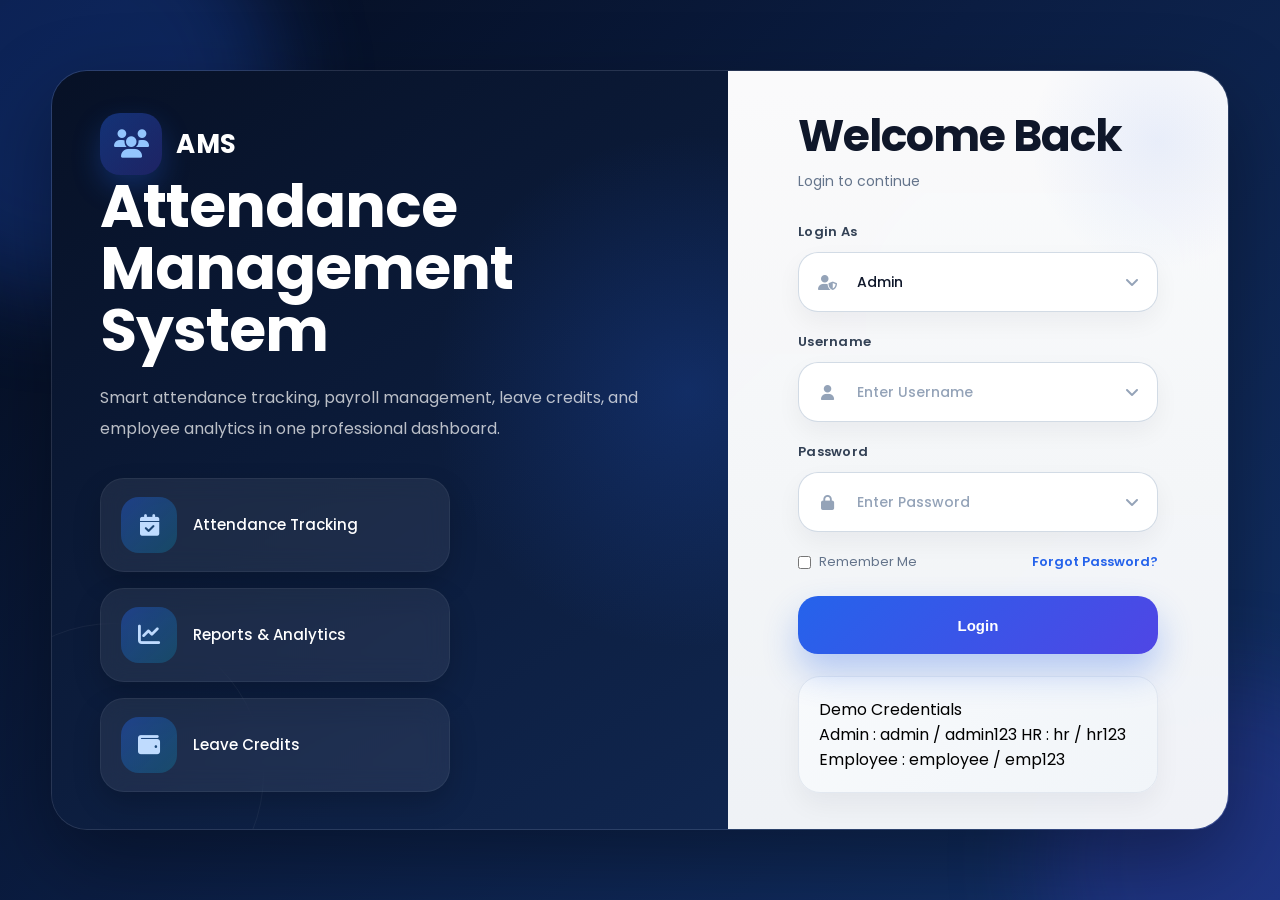
==== pages/attendance.html @ a7df5b88 "04062026" ====
<!DOCTYPE html>
<html lang="en">

<head>

    <meta charset="UTF-8" />

    <meta
        name="viewport"
        content="width=device-width, initial-scale=1.0"
    />

    <title>Attendance Management</title>
<link rel="icon" type="image/png" href="../assets/images/favicon.png">


    <!-- CSS -->
    <link rel="stylesheet" href="../css/sidebar.css" />
    <link rel="stylesheet" href="css/navbar.css" />
    <link rel="stylesheet" href="../css/attendance.css" />

    <!-- Google Fonts -->
    <link rel="preconnect" href="https://fonts.googleapis.com" />

    <link
        rel="preconnect"
        href="https://fonts.gstatic.com"
        crossorigin
    />

    <link
        href="https://fonts.googleapis.com/css2?family=Poppins:wght@300;400;500;600;700&display=swap"
        rel="stylesheet"
    />

    <!-- Font Awesome -->
    <link
        rel="stylesheet"
        href="https://cdnjs.cloudflare.com/ajax/libs/font-awesome/6.5.1/css/all.min.css"
    />

</head>

<body>

    <!-- Sidebar -->
    <div id="sidebar-container"></div>

    <!-- Main Content -->
    <main class="main-content">

        <!-- Header -->
        <section class="attendance-header">

            <div class="header-left">
                <h2>Attendance</h2>
                <p>Attendance Management System</p>
            </div>

            <div class="header-right">

                <button
                    class="mark-btn"
                    id="markAttendanceBtn"
                >
                    <i class="fa-solid fa-plus"></i>
                    Mark Attendance
                </button>

            </div>

        </section>


        <!-- Dashboard Cards -->
        <section class="cards-grid">

            <!-- Present -->
            <div class="dashboard-card">

                <div class="card-icon green">
                    <i class="fa-solid fa-user-check"></i>
                </div>

                <div class="card-info">
                    <span>PRESENT</span>
                    <h3>0</h3>
                </div>

            </div>

            <!-- Half Day -->
            <div class="dashboard-card">

                <div class="card-icon orange">
                    <i class="fa-solid fa-person-half-dress"></i>
                </div>

                <div class="card-info">
                    <span>HALF DAY</span>
                    <h3>0</h3>
                </div>

            </div>

            <!-- Full Leave -->
            <div class="dashboard-card">

                <div class="card-icon red">
                    <i class="fa-solid fa-user-xmark"></i>
                </div>

                <div class="card-info">
                    <span>FULL LEAVE</span>
                    <h3>0</h3>
                </div>

            </div>

            <!-- Week Off -->
            <div class="dashboard-card">

                <div class="card-icon purple">
                    <i class="fa-solid fa-calendar-week"></i>
                </div>

                <div class="card-info">
                    <span>WEEK OFF</span>
                    <h3>0</h3>
                </div>

            </div>

            <!-- OT Hours -->
            <div class="dashboard-card">

                <div class="card-icon blue">
                    <i class="fa-solid fa-clock"></i>
                </div>

                <div class="card-info">
                    <span>OT HOURS</span>
                    <h3>0</h3>
                </div>

            </div>

            <!-- Late Logins -->
            <div class="dashboard-card">

                <div class="card-icon orange">
                    <i class="fa-solid fa-user-clock"></i>
                </div>

                <div class="card-info">
                    <span>LATE LOGINS</span>
                    <h3>0</h3>
                </div>

            </div>

        </section>


        <!-- Attendance Records -->
        <section class="table-section">

            <div class="section-top">

                <div class="title-row">
                    <h3>Attendance Records</h3>
                </div>

                <div class="filters-row">

                    <div class="action-bar">

                        <!-- Search -->
                        <div class="search-box">

                            <i class="fa-solid fa-magnifying-glass"></i>

                            <input
                                type="text"
                                placeholder="Search Emp ID / Employee Name"
                            />

                        </div>

                        <!-- Date -->
                        <input
                            class="date-picker"
                            type="date"
                        />

                    </div>

                </div>

            </div>


            <!-- Table -->
            <div class="table-container">

                <table>

                    <thead>
                        <tr>
                            <th>Emp ID</th>
                            <th>Name</th>
                            <th>Role</th>
                            <th>Dept</th>
                            <th>Login</th>
                            <th>Break</th>
                            <th>Working Hours</th>
                            <th>OT Hours</th>
                            <th>Logout</th>
                            <th>Status</th>
                            <th>Actions</th>
                        </tr>
                    </thead>

                    <tbody id="attendanceTableBody"></tbody>

                </table><div class="pagination"><button>Prev</button><button>1</button><button>2</button><button>Next</button></div>

            </div>

        </section>


        <!-- Attendance Modal -->
<div
    class="modal-overlay"
    id="attendanceModal"
>

    <div class="attendance-modal">

        <!-- Header -->
        <div class="modal-head">

            <h3>
                Mark Attendance
            </h3>

            <button
                id="closeAttendanceModal"
                type="button"
            >
                &times;
            </button>

        </div>


        <!-- Form -->

        <form id="attendanceForm">

           
            <div class="modal-body">

    <!-- Employee + Date -->

    <div class="form-row">

        <div class="input-group">

            <label>
                Employee
            </label>

            <select id="employeeSelect">

                <option value="">
                    Select Employee ID / Name
                </option>

            </select>

        </div>

        <div class="input-group">

            <label>
                Date
            </label>

            <input
                id="attendanceDateModal"
                type="date"
            >

        </div>

    </div>


    <!-- Login + Logout -->

    <div class="form-row">

        <div class="input-group">

            <label>
                Login Time
            </label>

            <input
                id="loginTimeModal"
                type="time"
            >

        </div>

        <div class="input-group">

            <label>
                Logout Time
            </label>

            <input
                id="logoutTimeModal"
                type="time"
            >

        </div>

    </div>


    <!-- Breaks -->

    <div class="break-section">

        <h4>
            Breaks
        </h4>

        <div
            id="breakContainer"
        ></div>

        <button
            class="mini-btn"
            id="addBreakBtn"
            type="button"
        >
            + Add Break
        </button>

    </div>


    <!-- Status + OT Mode -->

<div class="form-row">

    <!-- Status -->

    <div class="input-group">

        <label>
            Status
        </label>

        <select id="attendanceType">

            <option>
                Present
            </option>

            <option>
                Leave
            </option>

            <option>
                Week Off
            </option>

            <option>
                Holiday
            </option>

            <option>
                Half Day
            </option>

        </select>

    </div>


    <!-- OT Mode -->

    <div class="input-group">

         <label>OT Mode</label>

   <select id="benefitType">
        <option value="">
            Select OT Mode
       </option>

        <option value="Pay">
            Extra Pay
        </option>

       <option value="Credit">
        +1 Credit Bonus
       </option>

    </select>

</div>

</div>


<!-- Remarks -->

<div
    class="
    input-group
    remarks-group
    "
>

    <label>
        Remarks
    </label>

    <textarea
        id="remarks"
        placeholder="Remarks"
    ></textarea>

</div>

</div>


<!-- Footer -->

<div
    class="modal-actions"
>

    <!-- Save -->

    <button
        class="save-btn"
        id="saveAttendanceBtn"
        type="button"
    >
        Save
    </button>

    <!-- Reset -->

    <button
        class="reset-btn"
        id="resetAttendanceBtn"
        type="reset"
    >
        Reset
    </button>

    <!-- Cancel -->

    <button
        class="mini-btn"
        id="closeBtn2"
        type="button"
    >
        Cancel
    </button>

</div>

</form>

</div>

</div>

</main>


<!-- JS -->

<script src="../js/config.js"></script>
<script src="../js/storage.js"></script>
<script src="../js/utils.js"></script>
<script src="../js/permissions.js"></script>
<script src="../js/sidebar.js"></script>
<script src="../js/attendance.js"></script>

</body>

</html>
---- css/sidebar.css ----
.sidebar,
.sidebar *{font-family:'Poppins',sans-serif;}
.sidebar{

    width:290px;

    height:100vh;

    position:fixed;

    left:0;
    top:0;

    background:
    linear-gradient(
        180deg,
        #020617,
        #0f172a,
        #1e3a8a
    );

    padding:25px 18px;

    display:flex;
    flex-direction:column;

    color:white;

    overflow-y:auto;
    overflow-x:hidden;

    z-index:1000;

    transition:0.4s;
}

/* =========================
   Custom Scrollbar
========================= */

.sidebar::-webkit-scrollbar{

    width:6px;
}

.sidebar::-webkit-scrollbar-thumb{

    background:
    rgba(255,255,255,0.18);

    border-radius:20px;
}

/* =========================
   Logo
========================= */

.logo-section{

    display:flex;
    align-items:center;
    gap:15px;

    margin-bottom:45px;

    flex-shrink:0;
}

.logo-icon{

    width:55px;
    height:55px;

    display:flex;
    justify-content:center;
    align-items:center;

    border-radius:18px;

    background:
    linear-gradient(
        135deg,
        #2563eb,
        #1d4ed8
    );

    font-size:24px;

    box-shadow:
    0 10px 25px rgba(37,99,235,0.4);
}

.logo-text h2{

    font-size:28px;
    font-weight:700;

    margin-bottom:2px;
}

.logo-text span{

    font-size:13px;

    color:#cbd5e1;
}

/* =========================
   Sidebar Menu
========================= */

.sidebar-menu{

    list-style:none;

    display:flex;
    flex-direction:column;

    gap:10px;

    flex:1;
}

/* =========================
   Menu Links
========================= */

.sidebar-menu li a{

    height:58px;

    display:flex;
    align-items:center;
    gap:16px;

    padding:0 18px;

    border-radius:18px;

    color:white;

    text-decoration:none;

    transition:0.3s;

    position:relative;

    overflow:hidden;
}

/* Hover Overlay */

.sidebar-menu li a::before{

    content:'';

    position:absolute;

    inset:0;

    background:
    rgba(255,255,255,0.08);

    opacity:0;

    transition:0.3s;
}

.sidebar-menu li a:hover::before{

    opacity:1;
}

/* Hover Effect */

.sidebar-menu li a:hover{

    transform:translateX(6px);
}

/* Icons */

.sidebar-menu li a i{

    font-size:18px;

    position:relative;

    z-index:2;

    min-width:20px;
}

/* Text */

.sidebar-menu li a span{

    position:relative;

    z-index:2;

    font-size:15px;
    font-weight:600;

    white-space:nowrap;
}

/* =========================
   Active Menu
========================= */

.sidebar-menu li.active a{

    background:
    linear-gradient(
        135deg,
        #2563eb,
        #1d4ed8
    );

    box-shadow:
    0 10px 20px rgba(37,99,235,0.35);
}

/* =========================
   Sidebar Bottom
========================= */

.sidebar-bottom{

    margin-top:25px;

    padding-bottom:10px;

    flex-shrink:0;
}

/* Logout Button */

.sidebar-bottom a{

    height:58px;

    display:flex;
    align-items:center;
    gap:16px;

    padding:0 18px;

    border-radius:18px;

    color:white;

    text-decoration:none;

    background:
    rgba(255,255,255,0.08);

    transition:0.3s;

    overflow:hidden;

    position:relative;
}

/* Logout Hover */

.sidebar-bottom a:hover{

    background:#ef4444;

    transform:translateY(-3px);

    box-shadow:
    0 10px 20px rgba(239,68,68,0.3);
}

/* Logout Icon */

.sidebar-bottom a i{

    font-size:18px;

    min-width:20px;
}

/* Logout Text */

.sidebar-bottom a span{

    font-size:15px;
    font-weight:500;
}

/* =========================
   Responsive
========================= */

@media(max-width:1200px){

    .sidebar{

        width:95px;

        padding:20px 12px;
    }

    .logo-text,
    .sidebar-menu li a span,
    .sidebar-bottom a span{

        display:none;
    }

    .sidebar-menu li a,
    .sidebar-bottom a{

        justify-content:center;

        padding:0;
    }

    .logo-section{

        justify-content:center;
    }

    .sidebar-menu li a:hover{

        transform:none;
    }
}

/* =========================
   Mobile Sidebar
========================= */

@media(max-width:768px){

    .sidebar{

        left:-290px;

        width:290px;

        padding:25px 18px;
    }

    .sidebar.showSidebar{

        left:0;
    }

    .logo-text,
    .sidebar-menu li a span,
    .sidebar-bottom a span{

        display:block;
    }

    .sidebar-menu li a,
    .sidebar-bottom a{

        justify-content:flex-start;

        padding:0 18px;
    }

    .logo-section{

        justify-content:flex-start;
    }
}



/* Consistent sidebar typography */
.sidebar-menu li a span,.sidebar-bottom a span{font-weight:600 !important;letter-spacing:.2px;}
---- css/attendance.css ----
/* =========================
   Global
========================= */

*{
    margin:0;
    padding:0;
    box-sizing:border-box;
    font-family:'Poppins',sans-serif;
}

body{
    background:#eef2f7;
    overflow-x:hidden;
    color:#0f172a;
}

/* =========================
   Main Content
========================= */

.main-content{
    margin-left:290px;
    min-height:100vh;
    padding:24px;
    transition:.3s;
}

/* =========================
   Header
========================= */

.attendance-header{
    display:flex;
    justify-content:space-between;
    align-items:center;
    gap:20px;
    margin-bottom:24px;
}

.header-left h2{
    font-size:34px;
    font-weight:700;
    color:#0f172a;
    margin-bottom:6px;
}

.header-left p{
    color:#64748b;
    font-size:15px;
}

/* =========================
   Mark Attendance Button
========================= */

.mark-btn{
    border:none;
    border-radius:16px;
    background:
        linear-gradient(
            135deg,
            #2563eb,
            #1d4ed8
        );
    color:#fff;
    padding:14px 24px;
    font-weight:600;
    cursor:pointer;
    display:flex;
    align-items:center;
    gap:8px;
    transition:.3s;
    box-shadow:
        0 12px 25px
        rgba(37,99,235,.25);
}

.mark-btn:hover{
    transform:translateY(-2px);
}

/* =========================
   Dashboard Cards
========================= */

.cards-grid{
    display:grid;
    grid-template-columns:repeat(6,1fr);
    gap:16px;
    margin-bottom:24px;
}

.dashboard-card{
    background:#fff;
    border-radius:20px;
    padding:16px;
    display:flex;
    align-items:center;
    gap:14px;
    border:1px solid #e5e7eb;
    box-shadow:
        0 6px 18px
        rgba(15,23,42,.05);
    transition:.3s;
}

.dashboard-card:hover{
    transform:translateY(-3px);
}

.card-icon{
    width:50px;
    height:50px;
    border-radius:14px;
    display:flex;
    justify-content:center;
    align-items:center;
    color:#fff;
    font-size:18px;
    flex-shrink:0;
}

.green{
    background:
        linear-gradient(
            135deg,
            #22c55e,
            #16a34a
        );
}

.orange{
    background:
        linear-gradient(
            135deg,
            #f59e0b,
            #ea580c
        );
}

.red{
    background:
        linear-gradient(
            135deg,
            #ef4444,
            #dc2626
        );
}

.purple{
    background:
        linear-gradient(
            135deg,
            #8b5cf6,
            #7c3aed
        );
}

.blue{
    background:
        linear-gradient(
            135deg,
            #2563eb,
            #1d4ed8
        );
}

.card-info span{
    font-size:11px;
    font-weight:700;
    color:#475569;
}

.card-info h3{
    font-size:28px;
    color:#111827;
}

/* =========================
   Table Section
========================= */

.table-section{
    background:#fff;
    border-radius:26px;
    padding:24px;
    box-shadow:
        0 10px 30px
        rgba(15,23,42,.05);
}

.section-top{
    display:flex;
    justify-content:space-between;
    align-items:center;
    gap:24px;
    margin-bottom:24px;
}

.title-row h3{
    font-size:24px;
    font-weight:700;
    color:#111827;
}

.action-bar{
    display:flex;
    justify-content:flex-end;
    align-items:center;
    gap:16px;
    min-width:720px;
}

/* =========================
   Search Box (Fixed Width)
========================= */

.search-box{
    width:540px;
    height:54px;
    background:#fff;
    border:1px solid #dbe3ef;
    border-radius:18px;
    display:flex;
    align-items:center;
    padding:0 18px;
    box-shadow:
        0 8px 20px
        rgba(15,23,42,.05);
    flex-shrink:0;
}

.search-box i{
    color:#64748b;
    font-size:14px;
}

.search-box input{
    flex:1;
    width:100%;
    min-width:0;
    border:none;
    outline:none;
    background:transparent;
    margin-left:12px;
    font-size:14px;
    color:#0f172a;
    overflow:hidden;
    text-overflow:ellipsis;
    white-space:nowrap;
}

/* =========================
   Date Picker
========================= */

.date-picker{
    width:190px;
    height:54px;
    border:1px solid #dbe3ef;
    border-radius:18px;
    padding:0 16px;
    outline:none;
    background:#fff;
    font-size:14px;
}

/* =========================
   Table
========================= */

.table-container{
    overflow-x:auto;
}

table{
    width:100%;
    border-collapse:collapse;
}

th{
    background:#2563eb;
    color:#fff;
    padding:15px;
    text-align:left;
    font-size:13px;
    font-weight:600;
    white-space:nowrap;
}

td{
    padding:15px;
    border-bottom:1px solid #eef2f7;
    font-size:13px;
    color:#475569;
    white-space:nowrap;
}

tr{
    transition:.25s;
}

tr:hover{
    background:#f8fafc;
}

/* =========================
   Status Badge
========================= */

.status-badge{
    padding:7px 12px;
    border-radius:999px;
    font-size:12px;
    font-weight:600;
    color:#fff;
}

.status-badge.present{
    background:#16a34a;
}

.status-badge.late{
    background:#f97316;
}

.status-badge.half{
    background:#eab308;
    color:#111827;
}

.status-badge.leave{
    background:#ef4444;
}

.status-badge.weekoff{
    background:#2563eb;
}

.status-badge.holiday{
    background:#8b5cf6;
}

/* =========================
   Actions
========================= */

.actions{
    display:flex;
    justify-content:center;
    align-items:center;
    gap:10px;
}

.icon-btn{
    width:40px;
    height:40px;
    border:none;
    border-radius:12px;
    display:flex;
    align-items:center;
    justify-content:center;
    color:#fff;
    cursor:pointer;
    transition:.25s;
}

.icon-btn:hover{
    transform:translateY(-2px);
}

.view-btn{
    background:#2563eb;
}

.edit-btn{
    background:#f59e0b;
}

.delete-btn{
    background:#ef4444;
}

/* =========================
   Shared Modal System
========================= */

.modal-overlay{
    position:fixed;
    inset:0;
    background:
        rgba(15,23,42,.55);
    backdrop-filter:blur(8px);
    display:flex;
    justify-content:center;
    align-items:center;
    padding:40px;
    opacity:0;
    visibility:hidden;
    transition:.35s;
    z-index:9999;
}

.modal-overlay.show{
    opacity:1;
    visibility:visible;
}

/* =========================
   Attendance Modal
========================= */

.attendance-modal{

    width:100%;
    max-width:880px;

    max-height:90vh;

    background:#fff;

    border-radius:30px;

    box-shadow:
        0 30px 70px
        rgba(15,23,42,.18);

    display:flex;
    flex-direction:column;

    overflow:hidden;

    transform:
        translateY(18px);

    transition:.35s;
}

.modal-overlay.show
.attendance-modal{

    transform:
        translateY(0);
}


/* =========================
   Modal Header
========================= */

.modal-head{

    display:flex;
    justify-content:space-between;
    align-items:center;

    padding:24px 28px;

    border-bottom:
        1px solid #eef2f7;

    background:#fff;

    flex-shrink:0;
}

.modal-head h3{

    font-size:28px;
    font-weight:700;
    color:#0f172a;
}

.modal-head button{

    width:46px;
    height:46px;

    border:none;
    border-radius:14px;

    background:#f1f5f9;

    color:#334155;

    font-size:20px;

    cursor:pointer;

    transition:.25s;
}

.modal-head button:hover{

    background:#ef4444;
    color:#fff;
}


/* =========================
   Attendance Form
========================= */

#attendanceForm{

    display:flex;
    flex-direction:column;

    flex:1;

    min-height:0;
}


/* =========================
   Modal Body
========================= */

.modal-body{

    flex:1;

    min-height:0;

    overflow-y:auto;

    padding:28px;

    display:grid;

    grid-template-columns:
        repeat(2,1fr);

    gap:20px;
}

/* =========================
   Form Row
========================= */

.form-row{

    display:grid;

    grid-template-columns:
        1fr 1fr;

    gap:20px;

    grid-column:1 / -1;
}



/* =========================
   Input Groups
========================= */

.input-group{

    display:flex;
    flex-direction:column;
    gap:10px;
}

.input-group label{

    font-size:14px;
    font-weight:600;
    color:#334155;
}

/* Inputs */

.modal-body input,
.modal-body select,
.modal-body textarea{

    width:100%;

    min-height:56px;

    border:1px solid #dbe3ef;

    border-radius:18px;

    background:#f8fafc;

    padding:0 18px;

    outline:none;

    font-size:14px;
    color:#0f172a;

    transition:.25s;
}

.modal-body textarea{

    min-height:120px;

    resize:none;

    padding-top:16px;
}

.modal-body input:focus,
.modal-body select:focus,
.modal-body textarea:focus{

    background:#fff;

    border-color:#2563eb;

    box-shadow:
        0 0 0 4px
        rgba(37,99,235,.10);
}


/* =========================
   Break Section
========================= */

.break-section{

    grid-column:1 / -1;

    background:#f8fafc;

    border:1px solid #e2e8f0;

    border-radius:22px;

    padding:18px;
}

.break-section h4{

    font-size:16px;
    font-weight:700;

    color:#0f172a;

    margin-bottom:14px;
}

#breakContainer{

    display:flex;
    flex-direction:column;

    gap:14px;

    margin-bottom:14px;
}

/* Dynamic Break Row */

.break-row{

    display:grid;

    grid-template-columns:
        1fr 1fr;

    gap:14px;
}


/* =========================
   Remarks
========================= */

.remarks-group{

    grid-column:1 / -1;
}


/* =========================
   Modal Footer
========================= */

.modal-actions{

    display:flex;
    justify-content:flex-end;
    align-items:center;

    gap:14px;

    padding:20px 28px;

    border-top:
        1px solid #eef2f7;

    background:#fff;

    flex-shrink:0;
}


/* =========================
   Buttons
========================= */

.save-btn,
.reset-btn,
.mini-btn{

    min-width:140px;
    height:54px;

    border:none;
    border-radius:16px;

    font-weight:600;
    font-size:14px;

    cursor:pointer;

    transition:.25s;
}

/* Save */

.save-btn{

    background:
        linear-gradient(
            135deg,
            #2563eb,
            #1d4ed8
        );

    color:#fff;
}

.save-btn:hover{

    transform:
        translateY(-2px);
}

/* Reset */

.reset-btn{

    background:
        linear-gradient(
            135deg,
            #f59e0b,
            #ea580c
        );

    color:#fff;
}

/* Cancel */

.mini-btn{

    background:#e2e8f0;
    color:#334155;
}

.mini-btn:hover{

    background:#cbd5e1;
}

/* =========================
   Desktop / Laptop Fixed
========================= */

@media(max-width:1400px){

    .main-content{
        margin-left:290px;
        padding:24px;
    }

    .attendance-header{
        flex-direction:row;
        align-items:center;
    }

    .cards-grid{
        grid-template-columns:
            repeat(6,1fr);
    }

    .search-box{
        width:520px;
    }

    .date-picker{
        width:190px;
    }

    .break-row{
        grid-template-columns:
            1fr 1fr;
    }

    .attendance-modal{
        max-width:620px;
    }
}

@media(max-width:1200px){

    .main-content{
        margin-left:290px;
        padding:24px;
    }

    .attendance-header{
        flex-direction:row;
        align-items:center;
    }

    .cards-grid{
        grid-template-columns:
            repeat(6,1fr);
    }

    .search-box{
        width:520px;
    }

    .date-picker{
        width:190px;
    }

    .attendance-modal{
        max-width:600px;
    }
}

/* =========================
   Mobile Only
========================= */

@media(max-width:768px){

    .main-content{
        margin-left:0;
        padding:18px;
    }

    .attendance-header{
        flex-direction:column;
        align-items:flex-start;
    }

    .cards-grid{
        grid-template-columns:1fr;
    }

    .search-box,
    .date-picker{
        width:100%;
    }

    .modal-actions{
        flex-direction:column;
    }

    .break-row{
        grid-template-columns:1fr;
    }

    .attendance-modal{
        max-width:100%;
        max-height:90vh;
        border-radius:22px;
    }
}

/* =========================
   Desktop / Laptop
========================= */

@media(max-width:1400px){

    .main-content{
        margin-left:290px;
        padding:24px;
    }

    .attendance-header{
        flex-direction:row;
        align-items:center;
    }

    .cards-grid{
        grid-template-columns:
            repeat(6,1fr);
    }

    .search-box{
        width:520px;
    }

    .date-picker{
        width:190px;
    }

    .break-row{
        grid-template-columns:
            1fr 1fr;
    }

    /* Updated */

    .attendance-modal{
        max-width:880px;
    }
}


/* =========================
   Tablet
========================= */

@media(max-width:1200px){

    .main-content{
        margin-left:290px;
        padding:24px;
    }

    .attendance-header{
        flex-direction:row;
        align-items:center;
    }

    .cards-grid{
        grid-template-columns:
            repeat(3,1fr);
    }

    .search-box{
        width:100%;
    }

    .date-picker{
        width:190px;
    }

    .attendance-modal{
        max-width:760px;
    }
}


/* =========================
   Mobile
========================= */

@media(max-width:768px){

    .main-content{
        margin-left:0;
        padding:18px;
    }

    .attendance-header{
        flex-direction:column;
        align-items:flex-start;
    }

    .cards-grid{
        grid-template-columns:1fr;
    }

    .search-box,
    .date-picker{
        width:100%;
    }

    .attendance-modal{

        max-width:100%;
        max-height:92vh;

        border-radius:24px;
    }

    .modal-body{

        grid-template-columns:1fr;

        padding:22px;
    }

    .break-row{
        grid-template-columns:1fr;
    }

    .modal-actions{
        flex-direction:column;
    }

    .save-btn,
    .reset-btn,
    .mini-btn{
        width:100%;
    }
}

/* Final UI adjustments */
.search-box,
.search-input,
.searchbar,
.toolbar-search input,
input[type="search"]{
  min-width:320px !important;
  width:100% !important;
  max-width:420px !important;
  padding:12px 14px !important;
  font-size:14px !important;
}

.search-box input,
.search-input input{
  width:100% !important;
}

.ot-cards,
.report-cards,
.cards-row,
.stats-row{
  display:flex !important;
  flex-wrap:nowrap !important;
  gap:14px !important;
  align-items:stretch !important;
  overflow-x:auto;
}

.ot-card,
.report-card,
.stat-card,
.metric-card{
  min-width:180px !important;
  max-width:220px !important;
  flex:1 1 180px !important;
}


/* FINAL LAYOUT FIXES V2 */
.page-header,
.staff-header,
.header-actions{
 display:flex !important;
 align-items:center !important;
 justify-content:space-between !important;
 flex-wrap:nowrap !important;
 gap:16px !important;
}

.header-actions .search-box,
.header-actions input[type="search"],
.staff-header .search-box{
 flex:1 !important;
 max-width:420px !important;
 min-width:320px !important;
}

.add-btn,
.add-employee-btn{
 white-space:nowrap !important;
 min-width:180px !important;
}

.sidebar,
.sidebar *{
 font-weight:600 !important;
}

.sidebar a,
.sidebar .nav-link,
.sidebar li{
 font-size:16px !important;
}

.pagination,
.table-pagination{
 display:flex !important;
 justify-content:center !important;
 gap:8px !important;
 margin-top:16px !important;
}

.pagination button,
.table-pagination button{
 padding:8px 14px !important;
 border-radius:8px !important;
}

/* DYNAMIC PAGINATION V3 */
.pagination{
 display:flex!important;
 justify-content:center!important;
 gap:10px!important;
 margin:20px 0!important;
}
.pagination button{
 background:linear-gradient(135deg,#2563eb,#4f46e5)!important;
 color:#fff!important;
 border:none!important;
 border-radius:10px!important;
 padding:10px 16px!important;
 font-weight:600!important;
 box-shadow:0 4px 10px rgba(37,99,235,.25)!important;
 cursor:pointer!important;
}
.pagination button.active{
 background:#10b981!important;
}
.view-icon-btn{
 background:#2563eb!important;
 color:#fff!important;
 border:none!important;
 border-radius:8px!important;
 padding:6px 10px!important;
 cursor:pointer!important;
}
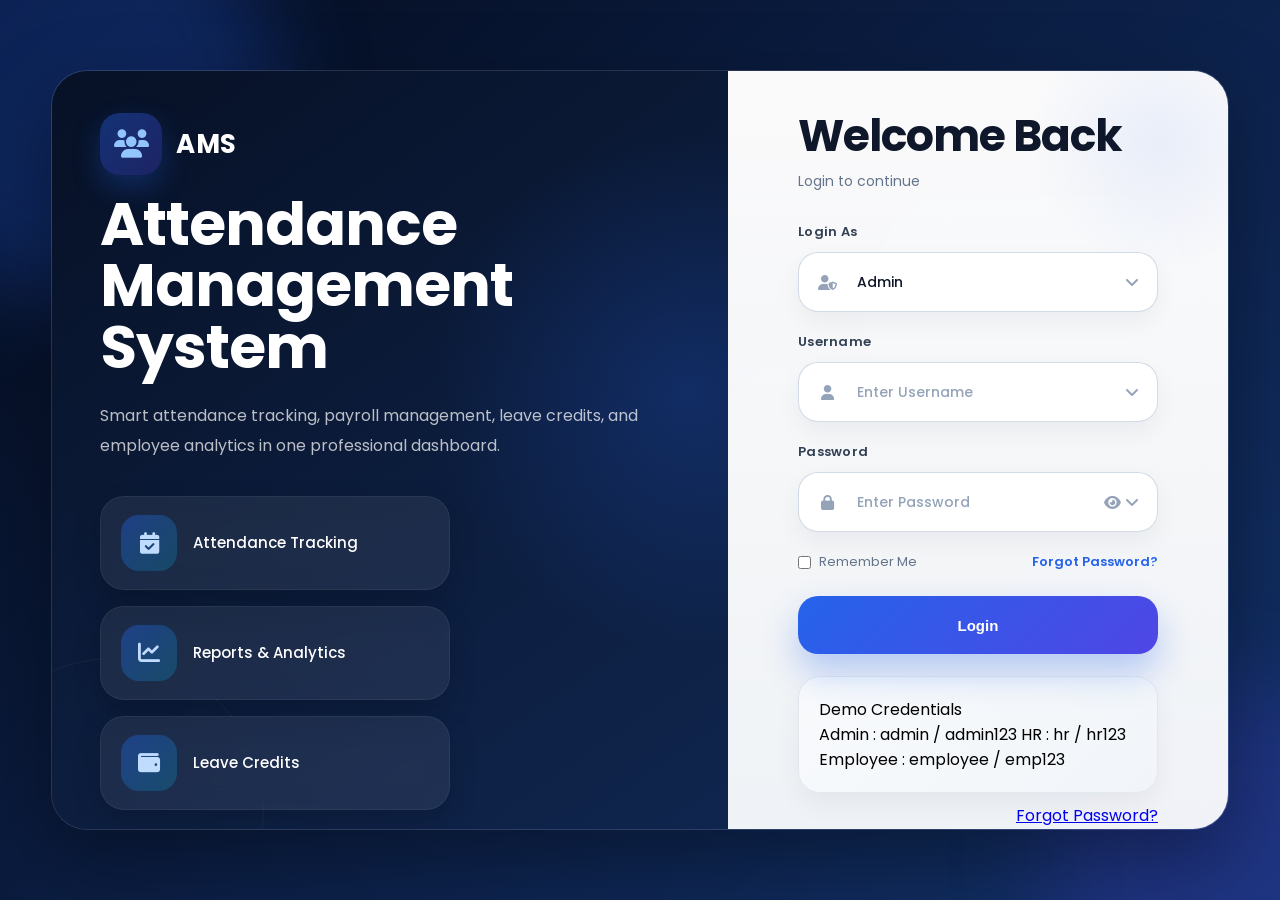
==== commit 12e8a8e2: "04062026" ====
--- a/pages/attendance.html
+++ b/pages/attendance.html
@@ -494,10 +494,12 @@
 <script src="../js/config.js"></script>
 <script src="../js/storage.js"></script>
 <script src="../js/utils.js"></script>
+<script src="../js/toast.js"></script>
 <script src="../js/permissions.js"></script>
 <script src="../js/sidebar.js"></script>
 <script src="../js/attendance.js"></script>
 
+<div id="toastContainer"></div>
 </body>
 
 </html>
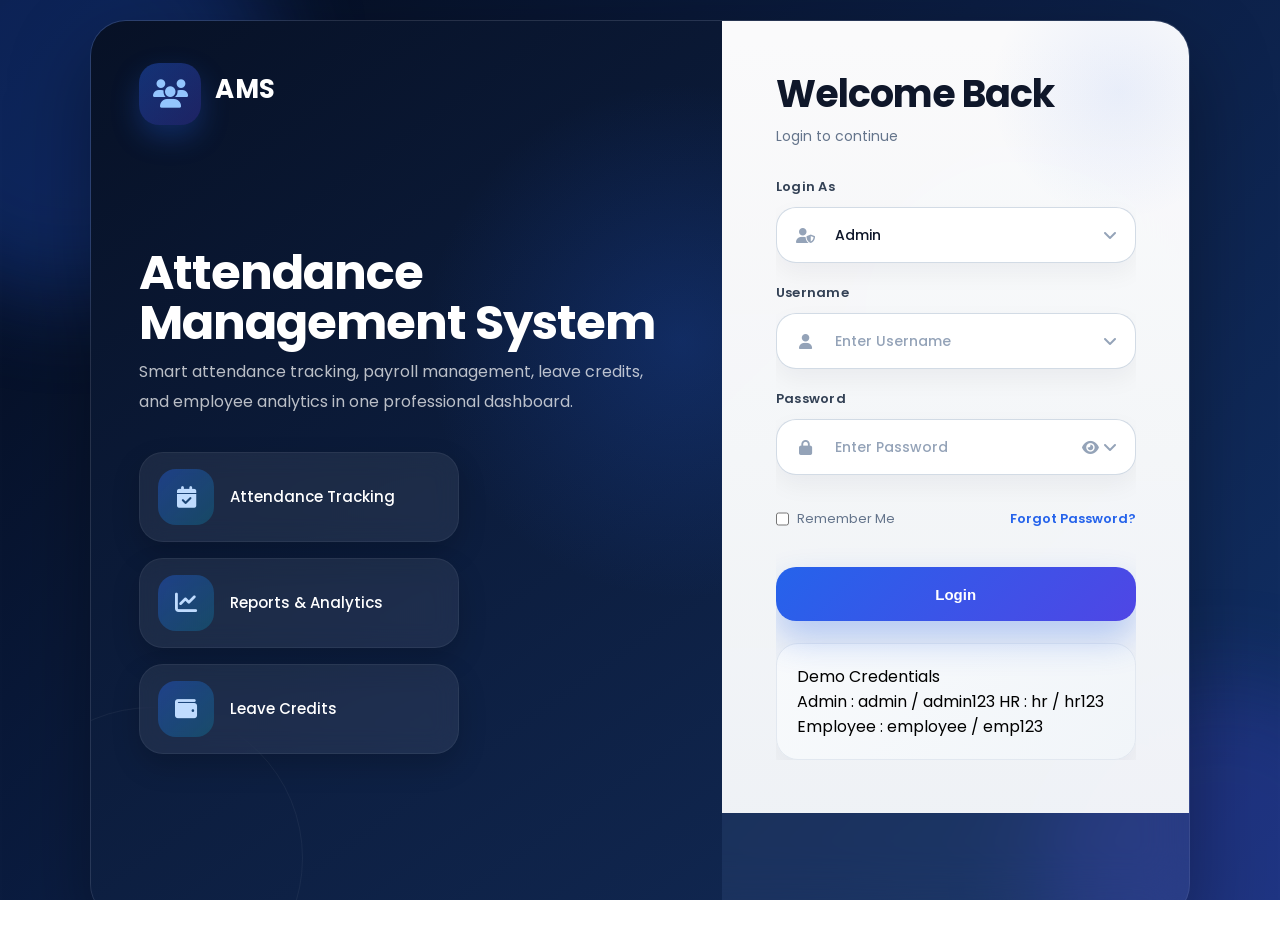
==== commit ef2736b6: "init commit" ====
--- a/pages/attendance.html
+++ b/pages/attendance.html
@@ -39,6 +39,7 @@
         href="https://cdnjs.cloudflare.com/ajax/libs/font-awesome/6.5.1/css/all.min.css"
     />
 
+    <link rel="stylesheet" href="css/zoom-fix.css">
 </head>
 
 <body>
--- a/css/sidebar.css
+++ b/css/sidebar.css
@@ -2,9 +2,9 @@
 .sidebar *{font-family:'Poppins',sans-serif;}
 .sidebar{
 
-    width:290px;
-
-    height:100vh;
+    width:250px;
+
+    min-height:100vh;
 
     position:fixed;
 
@@ -19,7 +19,7 @@
         #1e3a8a
     );
 
-    padding:25px 18px;
+    padding:22px 14px;
 
     display:flex;
     flex-direction:column;
@@ -59,17 +59,17 @@
 
     display:flex;
     align-items:center;
-    gap:15px;
-
-    margin-bottom:45px;
+    gap:12px;
+
+    margin-bottom:35px;
 
     flex-shrink:0;
 }
 
 .logo-icon{
 
-    width:55px;
-    height:55px;
+    width:50px;
+    height:50px;
 
     display:flex;
     justify-content:center;
@@ -84,7 +84,7 @@
         #1d4ed8
     );
 
-    font-size:24px;
+    font-size:22px;
 
     box-shadow:
     0 10px 25px rgba(37,99,235,0.4);
@@ -92,7 +92,7 @@
 
 .logo-text h2{
 
-    font-size:28px;
+    font-size:24px;
     font-weight:700;
 
     margin-bottom:2px;
@@ -127,7 +127,7 @@
 
 .sidebar-menu li a{
 
-    height:58px;
+    height:54px;
 
     display:flex;
     align-items:center;
@@ -145,7 +145,8 @@
 
     position:relative;
 
-    overflow:hidden;
+    overflow-x:hidden;
+    overflow-y:auto;
 }
 
 /* Hover Overlay */
@@ -239,7 +240,7 @@
 
 .sidebar-bottom a{
 
-    height:58px;
+    height:54px;
 
     display:flex;
     align-items:center;
@@ -258,7 +259,8 @@
 
     transition:0.3s;
 
-    overflow:hidden;
+    overflow-x:hidden;
+    overflow-y:auto;
 
     position:relative;
 }
@@ -293,16 +295,82 @@
 }
 
 /* =========================
-   Responsive
-========================= */
-
-@media(max-width:1200px){
+   LAPTOP
+   1025px - 1366px
+========================= */
+
+@media(max-width:1366px){
 
     .sidebar{
 
-        width:95px;
+        width:220px;
 
         padding:20px 12px;
+    }
+
+    .logo-section{
+
+        margin-bottom:30px;
+    }
+
+    .logo-icon{
+
+        width:48px;
+        height:48px;
+
+        font-size:20px;
+    }
+
+    .logo-text h2{
+
+        font-size:22px;
+    }
+
+    .logo-text span{
+
+        font-size:12px;
+    }
+
+    .sidebar-menu{
+
+        gap:8px;
+    }
+
+    .sidebar-menu li a{
+
+        height:50px;
+
+        gap:12px;
+
+        padding:0 14px;
+    }
+
+    .sidebar-bottom a{
+
+        height:50px;
+
+        padding:0 14px;
+    }
+
+    .sidebar-menu li a span,
+    .sidebar-bottom a span{
+
+        font-size:14px;
+    }
+}
+
+/* =========================
+   TABLET
+   769px - 1024px
+========================= */
+
+@media(max-width:1024px){
+
+    .sidebar{
+
+        width:90px;
+
+        padding:18px 10px;
     }
 
     .logo-text,
@@ -318,11 +386,22 @@
         justify-content:center;
 
         padding:0;
+
+        height:52px;
+    }
+
+    .sidebar-menu li a i,
+    .sidebar-bottom a i{
+
+        font-size:20px;
+        min-width:auto;
     }
 
     .logo-section{
 
         justify-content:center;
+
+        margin-bottom:25px;
     }
 
     .sidebar-menu li a:hover{
@@ -332,18 +411,18 @@
 }
 
 /* =========================
-   Mobile Sidebar
+   MOBILE SIDEBAR
 ========================= */
 
 @media(max-width:768px){
 
     .sidebar{
 
-        left:-290px;
-
-        width:290px;
-
-        padding:25px 18px;
+        left:-250px;
+
+        width:250px;
+
+        padding:22px 14px;
     }
 
     .sidebar.showSidebar{
@@ -363,7 +442,15 @@
 
         justify-content:flex-start;
 
-        padding:0 18px;
+        padding:0 16px;
+
+        height:54px;
+    }
+
+    .sidebar-menu li a i,
+    .sidebar-bottom a i{
+
+        min-width:20px;
     }
 
     .logo-section{
@@ -372,7 +459,43 @@
     }
 }
 
-
-
-/* Consistent sidebar typography */
-.sidebar-menu li a span,.sidebar-bottom a span{font-weight:600 !important;letter-spacing:.2px;}
+/* =========================
+   SMALL MOBILE
+========================= */
+
+@media(max-width:480px){
+
+    .sidebar{
+
+        width:230px;
+
+        left:-230px;
+    }
+
+    .logo-text h2{
+
+        font-size:22px;
+    }
+
+    .sidebar-menu li a{
+
+        height:50px;
+    }
+
+    .sidebar-bottom a{
+
+        height:50px;
+    }
+}
+
+/* =========================
+   CONSISTENT TYPOGRAPHY
+========================= */
+
+.sidebar-menu li a span,
+.sidebar-bottom a span{
+
+    font-weight:600 !important;
+
+    letter-spacing:.2px;
+}
--- a/css/attendance.css
+++ b/css/attendance.css
@@ -20,9 +20,9 @@
 ========================= */
 
 .main-content{
-    margin-left:290px;
+    margin-left:250px;
     min-height:100vh;
-    padding:24px;
+    padding:24px 24px 24px 12px;
     transition:.3s;
 }
 
@@ -184,7 +184,7 @@
 .table-section{
     background:#fff;
     border-radius:26px;
-    padding:24px;
+    padding:24px 24px 24px 12px;
     box-shadow:
         0 10px 30px
         rgba(15,23,42,.05);
@@ -246,7 +246,8 @@
     margin-left:12px;
     font-size:14px;
     color:#0f172a;
-    overflow:hidden;
+    overflow-x:hidden;
+    overflow-y:auto;
     text-overflow:ellipsis;
     white-space:nowrap;
 }
@@ -429,7 +430,8 @@
     display:flex;
     flex-direction:column;
 
-    overflow:hidden;
+    overflow-x:hidden;
+    overflow-y:auto;
 
     transform:
         translateY(18px);
@@ -779,8 +781,8 @@
 @media(max-width:1400px){
 
     .main-content{
-        margin-left:290px;
-        padding:24px;
+        margin-left:250px;
+        padding:24px 24px 24px 12px;
     }
 
     .attendance-header{
@@ -814,8 +816,8 @@
 @media(max-width:1200px){
 
     .main-content{
-        margin-left:290px;
-        padding:24px;
+        margin-left:250px;
+        padding:24px 24px 24px 12px;
     }
 
     .attendance-header{
@@ -888,8 +890,8 @@
 @media(max-width:1400px){
 
     .main-content{
-        margin-left:290px;
-        padding:24px;
+        margin-left:250px;
+        padding:24px 24px 24px 12px;
     }
 
     .attendance-header{
@@ -930,8 +932,8 @@
 @media(max-width:1200px){
 
     .main-content{
-        margin-left:290px;
-        padding:24px;
+        margin-left:250px;
+        padding:24px 24px 24px 12px;
     }
 
     .attendance-header{
